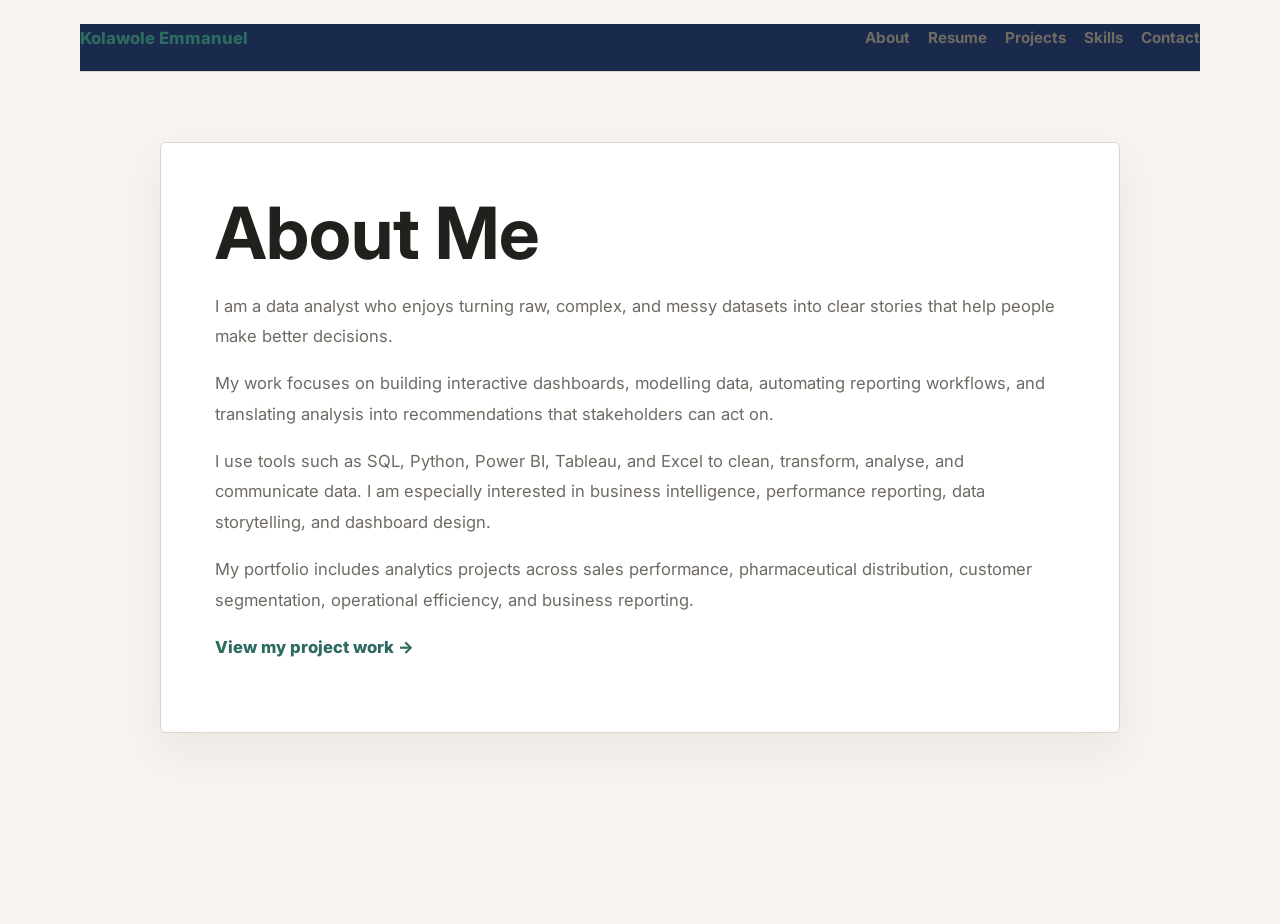
==== about.html @ 71616cdc "Simplify portfolio into card-based pages" ====
<!DOCTYPE html>
<html lang="en">
<head>
    <meta charset="UTF-8">
    <meta name="viewport" content="width=device-width, initial-scale=1.0">
    <title>About - Kolawole Emmanuel</title>
    <link rel="icon" type="image/png" sizes="32x32" href="favicon-32x32.png">
    <link rel="stylesheet" href="https://cdnjs.cloudflare.com/ajax/libs/font-awesome/6.4.2/css/all.min.css">
    <link href="https://fonts.googleapis.com/css2?family=Inter:wght@400;500;600;700;800&display=swap" rel="stylesheet">
    <link rel="stylesheet" href="assets/css/style.css">
</head>
<body class="simple-portfolio inner-page">
    <header class="simple-header">
        <a class="simple-brand" href="index.html">Kolawole Emmanuel</a>
        <nav class="simple-nav" aria-label="Main navigation">
            <a href="about.html">About</a>
            <a href="resume.html">Resume</a>
            <a href="projects.html">Projects</a>
            <a href="skills.html">Skills</a>
            <a href="contact.html">Contact</a>
        </nav>
    </header>

    <main class="simple-main">
        <section class="simple-content">
            <h1>About Me</h1>
            <p>I am a data analyst who enjoys turning raw, complex, and messy datasets into clear stories that help people make better decisions.</p>
            <p>My work focuses on building interactive dashboards, modelling data, automating reporting workflows, and translating analysis into recommendations that stakeholders can act on.</p>
            <p>I use tools such as SQL, Python, Power BI, Tableau, and Excel to clean, transform, analyse, and communicate data. I am especially interested in business intelligence, performance reporting, data storytelling, and dashboard design.</p>
            <p>My portfolio includes analytics projects across sales performance, pharmaceutical distribution, customer segmentation, operational efficiency, and business reporting.</p>
            <p><a class="simple-link" href="projects.html">View my project work →</a></p>
        </section>
    </main>
</body>
</html>
---- assets/css/style.css ----
/* --- 1. Variables (Modern Tech Palette) --- */
:root {
    /* This template uses a professional "Modern Tech" color scheme. */
    --primary-color: #1A2A4C;   /* Midnight Blue */
    --secondary-color: #3D5A80; /* Slate Blue */
    --accent-color: #29B6F6;    /* Vivid Sky Blue */

    /* --- Shared Variables (These usually don't need to change) --- */
    --light-bg-color: #F8F9FA;
    --white-color: #ffffff;
    --dark-text-color: #343A40;
    --light-text-color: #6c757d;
    --card-bg-color: #ffffff;
    
    /* Fonts */
    --font-heading: 'Playfair Display', serif;
    --font-body: 'Lato', sans-serif;
}

/* --- 2. Base & Reset Styles --- */
* {
    margin: 0;
    padding: 0;
    box-sizing: border-box;
}

html {
    scroll-behavior: smooth;
}

body {
    font-family: var(--font-body);
    font-weight: 400;
    line-height: 1.8;
    background-color: var(--light-bg-color);
    color: var(--dark-text-color);
}

.container {
    width: 90%;
    max-width: 1100px;
    margin: 0 auto;
    padding: 0 20px;
}

a {
    text-decoration: none;
    color: var(--accent-color);
    transition: all 0.3s ease-in-out;
}

a:hover {
    opacity: 0.8;
}

img {
    max-width: 100%;
    height: auto;
}

/* --- 3. Header --- */
header {
    background: var(--primary-color);
    color: var(--white-color);
    padding: 70px 0;
    text-align: center;
}

header h1 {
    font-family: var(--font-heading);
    font-size: 4rem;
    font-weight: 700;
    margin-bottom: 15px;
    letter-spacing: 1px;
}

header p {
    font-size: 1.3rem;
    font-weight: 300;
    opacity: 0.9;
    margin-bottom: 35px;
}

/* --- 3.5 Social Icons --- */
.social-links a {
    color: var(--white-color);
    font-size: 1.6rem;
    margin: 0 15px;
    transition: transform 0.3s ease, color 0.3s ease;
    display: inline-block;
}

.social-links a:hover {
    color: var(--accent-color);
    transform: translateY(-3px);
}

/* --- 4. Navigation --- */
nav {
    background-color: rgba(26, 42, 76, 0.95); /* Adjusted for new primary color */
    backdrop-filter: blur(5px);
    position: sticky;
    top: 0;
    z-index: 1000;
    border-bottom: 1px solid var(--secondary-color);
}

nav ul {
    display: flex;
    justify-content: center;
    list-style: none;
    padding: 10px 0;
}

nav ul li a {
    color: var(--white-color);
    font-weight: 400;
    padding: 15px 25px;
    font-size: 1rem;
    letter-spacing: 0.5px;
    position: relative;
}

nav ul li a::after {
    content: '';
    position: absolute;
    bottom: 10px;
    left: 50%;
    transform: translateX(-50%);
    width: 0;
    height: 2px;
    background-color: var(--accent-color);
    transition: width 0.4s ease;
}

nav ul li a:hover::after {
    width: 50%;
}

/* --- 5. Sections --- */
.section {
    padding: 100px 0;
}

.section h2 {
    text-align: center;
    font-family: var(--font-heading);
    font-size: 3rem;
    font-weight: 700;
    margin-bottom: 70px;
    position: relative;
    color: var(--primary-color);
}

.section h2::after {
    content: '';
    position: absolute;
    bottom: -20px;
    left: 50%;
    transform: translateX(-50%);
    width: 70px;
    height: 3px;
    background: var(--accent-color);
}

/* --- 5.1 About Section --- */
.about-content {
    display: flex;
    align-items: center;
    gap: 60px;
    max-width: 960px;
    margin: 0 auto;
    text-align: left;
}

.profile-photo {
    width: 280px;
    height: 280px;
    border-radius: 50%;
    object-fit: cover;
    border: 7px solid var(--white-color);
    box-shadow: 0 10px 30px rgba(0, 0, 0, 0.1);
}

.about-text {
    flex: 1;
}

.about-text p {
    font-size: 1.1rem;
    margin-bottom: 15px;
    line-height: 1.9;
}

/* --- 5.5 Project Cards --- */
.projects-grid {
    display: grid;
    grid-template-columns: repeat(auto-fit, minmax(340px, 1fr));
    gap: 40px;
}

.project-card {
    background: var(--card-bg-color);
    border-radius: 5px;
    overflow: hidden;
    box-shadow: 0 8px 25px rgba(0, 0, 0, 0.05);
    transition: transform 0.4s ease, box-shadow 0.4s ease;
    display: flex;
    flex-direction: column;
}

.project-card:hover {
    transform: translateY(-12px);
    box-shadow: 0 20px 40px rgba(0, 0, 0, 0.1);
}

.project-card img {
    width: 100%;
    height: 220px;
    object-fit: cover;
}

.project-card-content {
    padding: 30px;
    flex-grow: 1;
    display: flex;
    flex-direction: column;
}

.project-card-content h3 {
    font-family: var(--font-heading);
    font-size: 1.8rem;
    margin-bottom: 15px;
    color: var(--primary-color);
}

.project-card-content p {
    color: var(--light-text-color);
    margin-bottom: 30px;
    flex-grow: 1;
}

.project-buttons {
    display: flex;
    gap: 15px;
    margin-top: auto;
}

.btn {
    display: inline-block;
    background: var(--primary-color);
    color: var(--white-color);
    padding: 12px 20px;
    border-radius: 5px;
    font-weight: 700;
    text-align: center;
    transition: all 0.3s ease;
    flex: 1;
    letter-spacing: 0.5px;
    border: 2px solid transparent;
}

.btn:hover {
    background: var(--accent-color);
    color: var(--white-color);
    transform: translateY(-2px);
}

.btn-secondary {
    background: transparent;
    color: var(--primary-color);
    border: 2px solid var(--primary-color);
}

.btn-secondary:hover {
    background: var(--primary-color);
    color: var(--white-color);
}


/* --- 6. Tabular Skills Section --- */
#skills .container {
    max-width: 1100px;
}

.skills-table {
    display: grid;
    grid-template-columns: repeat(3, 1fr);
    gap: 20px;
    margin-top: 50px;
    background-color: var(--card-bg-color);
    padding: 40px;
    border-radius: 8px;
    box-shadow: 0 10px 40px rgba(0, 0, 0, 0.07);
}

.skill-column {
    padding: 0 20px;
}

.skill-column:not(:last-child) {
    border-right: 1px solid #e9ecef;
}

.skill-header {
    display: flex;
    align-items: center;
    margin-bottom: 25px;
}

.skill-header i {
    font-size: 2rem;
    color: var(--accent-color);
    margin-right: 15px;
    width: 40px;
}

.skill-header h3 {
    font-family: var(--font-heading);
    font-size: 1.7rem;
    color: var(--primary-color);
}

.skill-list {
    list-style: none;
    padding-left: 0;
}

.skill-list li {
    padding: 12px 0;
    font-size: 1.05rem;
    color: var(--dark-text-color);
    border-bottom: 1px solid #f1f3f5;
    position: relative;
    padding-left: 25px;
}

.skill-list li::before {
    content: '›';
    position: absolute;
    left: 0;
    top: 12px;
    color: var(--accent-color);
    font-weight: 700;
    font-size: 1.2rem;
}

.skill-list li:last-child {
    border-bottom: none;
}

/* --- 7. Contact Form --- */
#contact .container {
    max-width: 800px;
}

.contact-form {
    max-width: 700px;
    margin: 0 auto;
    background: var(--card-bg-color);
    padding: 40px;
    border-radius: 8px;
    box-shadow: 0 10px 40px rgba(0, 0, 0, 0.07);
}

.form-group {
    margin-bottom: 25px;
}

.contact-form label {
    display: block;
    margin-bottom: 8px;
    font-weight: 500;
    font-size: 1rem;
    color: var(--dark-text-color);
}

.contact-form input,
.contact-form textarea {
    width: 100%;
    padding: 15px;
    border: 1px solid #ccc;
    border-radius: 5px;
    font-family: var(--font-body);
    font-size: 1rem;
    transition: border-color 0.3s ease, box-shadow 0.3s ease;
}

.contact-form input:focus,
.contact-form textarea:focus {
    outline: none;
    border-color: var(--accent-color);
    box-shadow: 0 0 0 3px rgba(41, 182, 246, 0.25); /* Adjusted for new accent color */
}

.contact-form button.btn {
    width: 100%;
    padding: 15px;
    font-size: 1.1rem;
    font-weight: 700;
    letter-spacing: 0.5px;
    border: none;
    cursor: pointer;
}

/* --- 8. Footer --- */
footer {
    background: var(--primary-color);
    color: var(--white-color);
    text-align: center;
    padding: 40px 0;
    margin-top: 80px;
}

footer p {
    opacity: 0.7;
}

/* -----------------------------------------
   RECRUITER PORTFOLIO HOMEPAGE
------------------------------------------*/

.home-page {
    --home-ink: #17212f;
    --home-muted: #667085;
    --home-line: #d9e2df;
    --home-surface: #ffffff;
    --home-soft: #f5f8f6;
    --home-green: #146c5f;
    --home-green-dark: #0e4f46;
    --home-gold: #c2872d;
    --home-blue: #355c7d;
    font-family: 'Inter', var(--font-body);
    color: var(--home-ink);
    background:
        linear-gradient(180deg, #f7faf8 0%, #ffffff 45%, #f5f8f6 100%);
}

.home-page main {
    width: min(1120px, calc(100% - 40px));
    margin: 0 auto;
}

.home-nav {
    width: min(1120px, calc(100% - 40px));
    margin: 22px auto 0;
    padding: 14px 18px;
    background: rgba(255, 255, 255, 0.92);
    border: 1px solid var(--home-line);
    border-radius: 8px;
    box-shadow: 0 16px 40px rgba(20, 108, 95, 0.08);
    display: flex;
    justify-content: space-between;
    align-items: center;
    position: sticky;
    top: 12px;
    z-index: 50;
    backdrop-filter: blur(12px);
}

.home-nav .nav-brand {
    color: var(--home-ink);
    font-weight: 800;
    letter-spacing: 0;
}

.home-nav .nav-links {
    display: flex;
    gap: 8px;
    align-items: center;
}

.home-nav .nav-links a {
    color: var(--home-muted);
    font-weight: 700;
    font-size: 0.92rem;
    padding: 8px 10px;
    border-radius: 6px;
}

.home-nav .nav-links a:hover {
    color: var(--home-green);
    background: rgba(20, 108, 95, 0.08);
    opacity: 1;
}

.home-hero {
    min-height: calc(100vh - 96px);
    display: flex;
    flex-direction: column;
    justify-content: center;
    gap: 34px;
    padding: 56px 0 70px;
}

.hero-grid {
    display: grid;
    grid-template-columns: minmax(0, 1.25fr) 360px;
    gap: 44px;
    align-items: center;
}

.eyebrow {
    color: var(--home-green);
    font-size: 0.78rem;
    font-weight: 800;
    letter-spacing: 0;
    text-transform: uppercase;
    margin-bottom: 12px;
}

.hero-copy h1,
.section-heading h2,
.contact-strip h2 {
    font-family: 'Playfair Display', var(--font-heading);
    letter-spacing: 0;
    color: var(--home-ink);
}

.hero-copy h1 {
    font-size: clamp(3rem, 7vw, 6.4rem);
    line-height: 0.96;
    max-width: 780px;
    margin-bottom: 24px;
}

.hero-summary {
    max-width: 650px;
    color: var(--home-muted);
    font-size: 1.12rem;
    line-height: 1.8;
    margin-bottom: 30px;
}

.hero-actions,
.project-actions,
.contact-actions {
    display: flex;
    flex-wrap: wrap;
    gap: 12px;
}

.primary-action,
.secondary-action {
    display: inline-flex;
    align-items: center;
    justify-content: center;
    min-height: 44px;
    padding: 11px 18px;
    border-radius: 6px;
    font-weight: 800;
    line-height: 1.2;
    border: 1px solid transparent;
}

.primary-action {
    background: var(--home-green);
    color: #ffffff;
    box-shadow: 0 12px 28px rgba(20, 108, 95, 0.2);
}

.primary-action:hover {
    background: var(--home-green-dark);
    color: #ffffff;
    opacity: 1;
    transform: translateY(-2px);
}

.secondary-action {
    color: var(--home-green);
    border-color: rgba(20, 108, 95, 0.28);
    background: #ffffff;
}

.secondary-action:hover {
    border-color: var(--home-green);
    color: var(--home-green-dark);
    opacity: 1;
    transform: translateY(-2px);
}

.profile-panel,
.quick-card,
.about-panel,
.timeline-item,
.featured-project,
.skill-card,
.contact-strip {
    background: var(--home-surface);
    border: 1px solid var(--home-line);
    border-radius: 8px;
    box-shadow: 0 18px 44px rgba(23, 33, 47, 0.07);
}

.profile-panel {
    padding: 28px;
    text-align: center;
}

.profile-portrait {
    width: 210px;
    height: 210px;
    object-fit: cover;
    border-radius: 50%;
    border: 6px solid #eef5f2;
    box-shadow: 0 14px 30px rgba(23, 33, 47, 0.12);
    margin-bottom: 20px;
}

.profile-panel h2 {
    font-family: 'Playfair Display', var(--font-heading);
    color: var(--home-ink);
    font-size: 2rem;
    line-height: 1.1;
    margin-bottom: 8px;
}

.profile-panel p {
    color: var(--home-muted);
    line-height: 1.5;
}

.profile-links {
    display: flex;
    justify-content: center;
    gap: 12px;
    margin-top: 20px;
}

.profile-links a {
    width: 42px;
    height: 42px;
    display: inline-grid;
    place-items: center;
    border-radius: 50%;
    background: var(--home-soft);
    color: var(--home-green);
    border: 1px solid var(--home-line);
    font-size: 1.12rem;
}

.profile-links a:hover {
    background: var(--home-green);
    color: #ffffff;
    opacity: 1;
}

.quick-cards {
    display: grid;
    grid-template-columns: repeat(4, 1fr);
    gap: 16px;
}

.quick-card {
    padding: 22px;
    color: var(--home-ink);
}

.quick-card:hover {
    transform: translateY(-4px);
    opacity: 1;
    border-color: rgba(20, 108, 95, 0.34);
}

.quick-card span {
    display: inline-block;
    color: var(--home-gold);
    font-weight: 800;
    font-size: 0.85rem;
    margin-bottom: 14px;
}

.quick-card h3,
.skill-card h3,
.timeline-item h3,
.project-details h3 {
    color: var(--home-ink);
    letter-spacing: 0;
}

.quick-card h3 {
    font-size: 1.12rem;
    margin-bottom: 8px;
}

.quick-card p {
    color: var(--home-muted);
    line-height: 1.55;
    font-size: 0.95rem;
}

.home-section {
    padding: 78px 0;
    border-top: 1px solid rgba(217, 226, 223, 0.8);
}

.section-heading {
    max-width: 720px;
    margin-bottom: 28px;
}

.section-heading h2,
.contact-strip h2 {
    font-size: clamp(2.1rem, 4vw, 3.5rem);
    line-height: 1.05;
}

.about-panel {
    padding: 32px;
    max-width: 900px;
    border-left: 5px solid var(--home-green);
}

.about-panel p {
    color: var(--home-muted);
    font-size: 1.06rem;
    line-height: 1.85;
}

.about-panel p + p {
    margin-top: 16px;
}

.split-section {
    display: grid;
    grid-template-columns: 0.8fr 1.2fr;
    gap: 42px;
    align-items: start;
}

.text-link {
    display: inline-block;
    margin-top: 18px;
    color: var(--home-green);
    font-weight: 800;
}

.timeline {
    display: grid;
    gap: 16px;
}

.timeline-item {
    padding: 24px;
    border-left: 5px solid var(--home-gold);
}

.timeline-item span,
.project-type {
    color: var(--home-green);
    font-size: 0.78rem;
    font-weight: 800;
    letter-spacing: 0;
    text-transform: uppercase;
}

.timeline-item h3 {
    margin: 8px 0;
    font-size: 1.25rem;
}

.timeline-item p {
    color: var(--home-muted);
    line-height: 1.6;
}

.featured-projects {
    display: grid;
    gap: 24px;
}

.featured-project {
    display: grid;
    grid-template-columns: 42% 1fr;
    overflow: hidden;
}

.featured-project img {
    width: 100%;
    height: 100%;
    min-height: 330px;
    object-fit: cover;
    background: var(--home-soft);
}

.project-details {
    padding: 32px;
}

.project-details h3 {
    font-family: 'Playfair Display', var(--font-heading);
    font-size: clamp(1.75rem, 3vw, 2.45rem);
    line-height: 1.08;
    margin: 10px 0 16px;
}

.project-details p {
    color: var(--home-muted);
    line-height: 1.75;
}

.project-meta {
    display: flex;
    flex-wrap: wrap;
    gap: 8px;
    margin: 20px 0 24px;
}

.project-meta span {
    background: var(--home-soft);
    color: var(--home-blue);
    border: 1px solid var(--home-line);
    border-radius: 999px;
    padding: 6px 10px;
    font-weight: 800;
    font-size: 0.78rem;
}

.skill-grid {
    display: grid;
    grid-template-columns: repeat(3, 1fr);
    gap: 18px;
}

.skill-card {
    padding: 26px;
}

.skill-card i {
    color: var(--home-gold);
    font-size: 1.7rem;
    margin-bottom: 18px;
}

.skill-card h3 {
    font-size: 1.22rem;
    margin-bottom: 10px;
}

.skill-card p {
    color: var(--home-muted);
    line-height: 1.65;
}

.contact-strip {
    display: flex;
    align-items: center;
    justify-content: space-between;
    gap: 24px;
    padding: 32px;
    margin: 70px 0 30px;
    border-top: 1px solid var(--home-line);
}

.contact-strip p:not(.eyebrow) {
    color: var(--home-muted);
    margin-top: 12px;
}

.home-footer {
    background: transparent;
    color: var(--home-muted);
    margin-top: 0;
    padding: 28px 20px 44px;
    border-top: 1px solid var(--home-line);
}

.home-footer p {
    opacity: 1;
}

/* -----------------------------------------
   SIMPLE CARD PORTFOLIO
------------------------------------------*/

.simple-portfolio {
    --simple-bg: #f7f4ef;
    --simple-panel: #ffffff;
    --simple-ink: #22201d;
    --simple-muted: #6f6a63;
    --simple-border: #ded7cc;
    --simple-accent: #2d6a5f;
    --simple-accent-dark: #1f5048;
    --simple-warm: #b87935;
    font-family: 'Inter', var(--font-body);
    background: var(--simple-bg);
    color: var(--simple-ink);
    min-height: 100vh;
    line-height: 1.7;
}

.simple-portfolio a {
    color: var(--simple-accent);
}

.simple-header {
    width: min(1120px, calc(100% - 40px));
    margin: 24px auto 0;
    display: flex;
    align-items: center;
    justify-content: space-between;
    gap: 24px;
    padding: 0 0 18px;
    border-bottom: 1px solid var(--simple-border);
}

.simple-brand {
    color: var(--simple-ink);
    font-size: 1.05rem;
    font-weight: 800;
    letter-spacing: 0;
}

.simple-portfolio .simple-nav {
    position: static;
    background: transparent;
    border: 0;
    backdrop-filter: none;
    display: flex;
    align-items: center;
    gap: 18px;
    padding: 0;
    z-index: auto;
}

.simple-portfolio .simple-nav a {
    color: var(--simple-muted);
    font-size: 0.95rem;
    font-weight: 700;
}

.simple-portfolio .simple-nav a:hover {
    color: var(--simple-accent);
    opacity: 1;
}

.home-hub {
    width: min(1120px, calc(100% - 40px));
    min-height: calc(100vh - 84px);
    margin: 0 auto;
    display: grid;
    align-items: center;
    padding: 44px 0 60px;
}

.hub-grid {
    display: grid;
    grid-template-columns: 1fr 1.05fr 1fr;
    gap: 22px;
    align-items: stretch;
}

.hub-profile {
    grid-column: 2;
    grid-row: 1 / span 3;
    text-align: center;
    background: var(--simple-panel);
    border: 1px solid var(--simple-border);
    border-radius: 6px;
    padding: 34px 28px;
    display: flex;
    flex-direction: column;
    justify-content: center;
    box-shadow: 0 18px 42px rgba(34, 32, 29, 0.07);
}

.hub-profile img {
    width: 190px;
    height: 190px;
    object-fit: cover;
    border-radius: 50%;
    border: 6px solid #efe7dd;
    margin: 0 auto 24px;
}

.hub-profile h1 {
    color: var(--simple-ink);
    font-size: clamp(2rem, 4vw, 3rem);
    line-height: 1.08;
    margin-bottom: 12px;
    letter-spacing: 0;
}

.hub-profile p {
    color: var(--simple-muted);
    max-width: 320px;
    margin: 0 auto 24px;
}

.hub-card {
    background: var(--simple-panel);
    border: 1px solid var(--simple-border);
    border-radius: 6px;
    padding: 24px;
    min-height: 180px;
    display: flex;
    flex-direction: column;
    justify-content: space-between;
    color: var(--simple-ink);
    box-shadow: 0 12px 30px rgba(34, 32, 29, 0.045);
}

.hub-card:hover {
    opacity: 1;
    transform: translateY(-4px);
    border-color: rgba(45, 106, 95, 0.5);
    box-shadow: 0 18px 42px rgba(34, 32, 29, 0.08);
}

.hub-card h2 {
    font-size: 1.35rem;
    line-height: 1.2;
    margin-bottom: 12px;
    color: var(--simple-ink);
    letter-spacing: 0;
}

.hub-card p {
    color: var(--simple-muted);
    font-size: 0.98rem;
    line-height: 1.65;
    margin-bottom: 18px;
}

.hub-card span,
.simple-link {
    color: var(--simple-accent);
    font-weight: 800;
}

.hub-button,
.simple-button {
    display: inline-flex;
    align-items: center;
    justify-content: center;
    width: fit-content;
    min-height: 42px;
    padding: 10px 16px;
    background: var(--simple-accent);
    color: #ffffff !important;
    border: 1px solid var(--simple-accent);
    border-radius: 5px;
    font-weight: 800;
    line-height: 1.2;
}

.hub-button {
    margin: 0 auto;
}

.hub-button:hover,
.simple-button:hover {
    background: var(--simple-accent-dark);
    border-color: var(--simple-accent-dark);
    opacity: 1;
}

.simple-button.secondary {
    background: transparent;
    color: var(--simple-accent) !important;
}

.simple-button.secondary:hover {
    background: rgba(45, 106, 95, 0.08);
}

.simple-main {
    width: min(960px, calc(100% - 40px));
    margin: 0 auto;
    padding: 70px 0 90px;
}

.simple-content {
    background: var(--simple-panel);
    border: 1px solid var(--simple-border);
    border-radius: 6px;
    padding: clamp(28px, 5vw, 54px);
    box-shadow: 0 18px 42px rgba(34, 32, 29, 0.06);
}

.wide-content {
    width: min(1060px, 100%);
    margin-left: auto;
    margin-right: auto;
}

.simple-content h1 {
    color: var(--simple-ink);
    font-size: clamp(2.3rem, 6vw, 4.5rem);
    line-height: 1;
    margin-bottom: 22px;
    letter-spacing: 0;
}

.simple-content h2 {
    color: var(--simple-ink);
    font-size: 1.35rem;
    margin: 34px 0 12px;
    letter-spacing: 0;
}

.simple-content h3 {
    color: var(--simple-ink);
    font-size: 1.08rem;
    margin-bottom: 6px;
    letter-spacing: 0;
}

.simple-content p {
    color: var(--simple-muted);
    font-size: 1.04rem;
    line-height: 1.85;
    margin-bottom: 16px;
}

.resume-item {
    border-left: 4px solid var(--simple-warm);
    padding: 16px 0 16px 18px;
    margin: 12px 0;
}

.simple-project-list {
    display: grid;
    gap: 22px;
    margin-top: 30px;
}

.simple-project-card {
    display: grid;
    grid-template-columns: 340px 1fr;
    gap: 28px;
    align-items: center;
    border: 1px solid var(--simple-border);
    border-radius: 6px;
    padding: 18px;
    background: #fffdf9;
}

.simple-project-card img {
    width: 100%;
    aspect-ratio: 16 / 10;
    object-fit: cover;
    border-radius: 5px;
    border: 1px solid var(--simple-border);
}

.simple-tags {
    display: flex;
    flex-wrap: wrap;
    gap: 8px;
    margin: 16px 0 20px;
}

.simple-tags span {
    border: 1px solid var(--simple-border);
    border-radius: 999px;
    color: var(--simple-muted);
    font-size: 0.82rem;
    font-weight: 700;
    padding: 5px 9px;
    background: var(--simple-bg);
}

.simple-actions {
    display: flex;
    flex-wrap: wrap;
    gap: 10px;
}

.simple-skill-grid {
    display: grid;
    grid-template-columns: repeat(2, 1fr);
    gap: 18px;
    margin-top: 30px;
}

.simple-skill-grid article {
    border: 1px solid var(--simple-border);
    border-radius: 6px;
    padding: 22px;
    background: #fffdf9;
}

.contact-details {
    display: grid;
    gap: 12px;
    margin: 26px 0 34px;
}

.contact-details a {
    color: var(--simple-ink);
    font-weight: 700;
}

.contact-details i {
    color: var(--simple-accent);
    width: 24px;
}

.simple-form {
    display: grid;
    gap: 12px;
}

.simple-form label {
    font-weight: 800;
    color: var(--simple-ink);
}

.simple-form input,
.simple-form textarea {
    width: 100%;
    border: 1px solid var(--simple-border);
    border-radius: 5px;
    padding: 13px 14px;
    font-family: inherit;
    font-size: 1rem;
    color: var(--simple-ink);
    background: #fffdf9;
}

.simple-form input:focus,
.simple-form textarea:focus {
    outline: 3px solid rgba(45, 106, 95, 0.16);
    border-color: var(--simple-accent);
}

.simple-form button {
    margin-top: 10px;
    cursor: pointer;
}

@media (max-width: 900px) {
    .simple-header {
        align-items: flex-start;
        flex-direction: column;
    }

    .simple-portfolio .simple-nav {
        flex-wrap: wrap;
        gap: 12px 16px;
    }

    .hub-grid {
        grid-template-columns: 1fr;
    }

    .hub-profile {
        grid-column: auto;
        grid-row: auto;
        order: -1;
    }

    .simple-project-card {
        grid-template-columns: 1fr;
    }

    .simple-skill-grid {
        grid-template-columns: 1fr;
    }
}

@media (max-width: 560px) {
    .simple-header,
    .home-hub,
    .simple-main {
        width: min(100% - 24px, 1120px);
    }

    .simple-header {
        margin-top: 16px;
    }

    .home-hub {
        padding-top: 24px;
    }

    .hub-card {
        min-height: auto;
    }

    .hub-profile img {
        width: 152px;
        height: 152px;
    }

    .simple-actions {
        flex-direction: column;
    }

    .simple-button {
        width: 100%;
    }
}

@media (max-width: 920px) {
    .home-nav {
        align-items: flex-start;
        gap: 14px;
        flex-direction: column;
    }

    .home-nav .nav-links {
        width: 100%;
        flex-wrap: wrap;
    }

    .hero-grid,
    .split-section,
    .featured-project {
        grid-template-columns: 1fr;
    }

    .profile-panel {
        max-width: 420px;
        margin: 0 auto;
    }

    .quick-cards,
    .skill-grid {
        grid-template-columns: repeat(2, 1fr);
    }

    .featured-project img {
        min-height: 260px;
    }
}

@media (max-width: 640px) {
    .home-page main,
    .home-nav {
        width: min(100% - 24px, 1120px);
    }

    .home-nav .nav-links a {
        padding: 7px 8px;
        font-size: 0.86rem;
    }

    .home-hero {
        padding-top: 38px;
        min-height: auto;
    }

    .quick-cards,
    .skill-grid {
        grid-template-columns: 1fr;
    }

    .profile-portrait {
        width: 170px;
        height: 170px;
    }

    .about-panel,
    .project-details,
    .timeline-item,
    .skill-card,
    .contact-strip {
        padding: 22px;
    }

    .contact-strip {
        flex-direction: column;
        align-items: flex-start;
    }

    .project-actions,
    .hero-actions,
    .contact-actions {
        width: 100%;
    }

    .primary-action,
    .secondary-action {
        width: 100%;
    }
}

/* --- 9. Responsive Design --- */
@media (max-width: 992px) {
    .skills-table {
        grid-template-columns: 1fr 1fr;
    }
    .skill-column:nth-child(2) {
        border-right: none;
    }
}

@media (max-width: 768px) {
    header h1 {
        font-size: 2.8rem;
    }
    
    .about-content {
        flex-direction: column;
        text-align: center;
    }

    #projects .container {
        padding: 0 5px; 
    }

    .projects-grid {
        grid-template-columns: repeat(2, 1fr);
    }

    .skills-table {
        grid-template-columns: 1fr;
        padding: 20px;
        gap: 40px;
    }

    .skill-column:not(:last-child) {
        border-right: none;
        border-bottom: 1px solid #e9ecef;
        padding-bottom: 30px;
    }
}

#education {
    margin-top: 2rem;
}

#education h3 {
     font-family: var(--font-heading);
    font-size: 1.8rem;
    font-weight: 600;
    color: #1A2A4C;
    margin-bottom: 1.5rem;
}

.education-item {
    background: #ffffff;
    padding: 1.5rem;
    border-radius: 12px;
    margin-bottom: 1.2rem;
    box-shadow: 0 4px 12px rgba(0,0,0,0.08);
    transition: transform 0.25s ease, box-shadow 0.25s ease;
    border-left: 5px solid #29B6F6; /* Accent stripe */
}

.education-item:hover {
    transform: translateY(-4px);
    box-shadow: 0 8px 20px rgba(0,0,0,0.12);
}

.education-item h4 {
    margin-bottom: 0.5rem;
    color: #1A2A4C;
}

.education-item p {
    line-height: 1.6;
    color: #444;
}

/* -----------------------------------------
   NOVA MED SOLUTIONS PAGE STYLES
------------------------------------------*/

/* Back Button */
.back-btn {
    position: fixed;
    top: 20px;
    left: 20px;
    font-size: 1.4rem;
    color: var(--primary-color);
    text-decoration: none;
    z-index: 1000;
    transition: 0.3s ease;
}

.back-btn:hover {
    color: var(--accent-color);
}

/* Hero Section */
.hero {
    background: linear-gradient(to right, var(--primary-color), var(--secondary-color));
    color: var(--white-color);
    padding: 6rem 2rem;
    text-align: center;
}

.hero h1 {
    font-family: var(--font-heading);
    font-size: 3rem;
    margin-bottom: 0.5rem;
}

.hero p {
    font-size: 1.2rem;
    opacity: 0.9;
}

/* Updated Hero Buttons */
.hero-buttons {
    margin-top: 2rem;
}

.hero-btn {
    display: inline-block;
    padding: 0.9rem 1.8rem;
    margin: 0.5rem;
    background: var(--white-color);
    color: var(--primary-color);
    border-radius: 8px;
    font-weight: 600;
    text-decoration: none;
    transition: 0.3s ease;
    border: 2px solid transparent;
}

.hero-btn:hover {
    transform: translateY(-3px);
    background: var(--accent-color);
    color: var(--white-color);
    border-color: var(--accent-color);
}

.hero-btn.secondary {
    background: transparent;
    border: 2px solid var(--white-color);
    color: var(--white-color);
}

.hero-btn.secondary:hover {
    background: var(--accent-color);
    color: var(--white-color);
    border-color: var(--accent-color);
}

/* Project page hero — split layout with imagery */
.project-hero {
    padding: 4.5rem 1.5rem 5rem;
    text-align: left;
}

.project-hero-inner {
    max-width: 1120px;
    margin: 0 auto;
    display: grid;
    grid-template-columns: 1fr 1fr;
    gap: clamp(2rem, 5vw, 3.5rem);
    align-items: center;
}

.project-hero .hero-content {
    text-align: left;
}

.project-hero .hero-content h1,
.project-hero .hero-content p {
    text-align: left;
}

.project-hero .hero-buttons {
    justify-content: flex-start;
    display: flex;
    flex-wrap: wrap;
    gap: 0.5rem;
    margin-top: 1.75rem;
}

.project-hero .hero-buttons .hero-btn {
    margin: 0;
}

.project-hero-visual {
    position: relative;
}

.project-hero-frame {
    margin: 0;
    border-radius: 16px;
    overflow: hidden;
    box-shadow:
        0 24px 48px rgba(0, 0, 0, 0.22),
        0 0 0 1px rgba(255, 255, 255, 0.12);
    aspect-ratio: 4 / 3;
    background: rgba(255, 255, 255, 0.08);
}

.project-hero-frame img {
    width: 100%;
    height: 100%;
    object-fit: cover;
    object-position: center;
    display: block;
}

@media (max-width: 900px) {
    .project-hero-inner {
        grid-template-columns: 1fr;
        text-align: center;
    }

    .project-hero .hero-content,
    .project-hero .hero-content h1,
    .project-hero .hero-content p {
        text-align: center;
    }

    .project-hero .hero-buttons {
        justify-content: center;
    }

    .project-hero-visual {
        order: -1;
        max-width: 520px;
        margin: 0 auto;
    }
}

@media (max-width: 480px) {
    .project-hero {
        padding: 3.5rem 1.25rem 4rem;
    }

    .project-hero .hero-content h1 {
        font-size: 2.25rem;
    }
}


/* Tabs */
.tabs {
    display: flex;
    justify-content: center;
    margin-top: 2rem;
    gap: 10px;
}

.tab-btn {
    padding: 0.8rem 1.4rem;
    border: none;
    background: #e5e7eb;
    border-radius: 8px;
    cursor: pointer;
    transition: 0.3s ease;
    font-weight: 600;
}

.tab-btn.active,
.tab-btn:hover {
    background: var(--primary-color);
    color: var(--white-color);
}

/* Tab Content */
.tab-content {
    display: none;
    padding: 2rem;
}

.tab-content.active {
    display: block;
}

/* Cards for Nova Med Page */
.card {
    background: var(--white-color);
    padding: 2rem;
    margin: 1.5rem auto;
    border-radius: 12px;
    box-shadow: 0 8px 25px rgba(0,0,0,0.08);
    max-width: 900px;
    transition: transform 0.3s ease, box-shadow 0.3s ease;

}

.card:hover {
    transform: scale(1.02);
    
}

.card h2 {
    font-family: var(--font-heading);
    color: var(--primary-color);
    margin-bottom: 1rem;
}

.card-section-figure {
    width: 100%;
    max-width: 100%;
    margin: 0 0 1.75rem;
    border-radius: 14px;
    overflow: hidden;
    box-shadow:
        0 16px 40px rgba(0, 0, 0, 0.1),
        0 4px 12px rgba(0, 0, 0, 0.06);
    border: 1px solid rgba(0, 0, 0, 0.06);
    transition: box-shadow 0.35s ease;
}

.card:hover .card-section-figure {
    box-shadow:
        0 20px 48px rgba(0, 0, 0, 0.12),
        0 6px 16px rgba(0, 0, 0, 0.07);
}

.card-section-figure img {
    width: 100%;
    height: auto;
    display: block;
    object-fit: cover;
    object-position: center;
}


.spaced {
    margin-top: 1.5rem; /* increase or decrease as needed */
}

.business-list {
    margin-left: 1.5rem; /* moves bullets inward */
    margin-top: 1rem;
    line-height: 1.7;
}

.business-list li {
    margin-bottom: 1rem;
    color: var(--dark-text-color);
}

.objectives-list {
    margin-left: 1.5rem; /* indent the list */
    margin-top: 1rem;
    line-height: 1.7;
}

.objectives-list li {
    margin-bottom: 1rem;
    color: var(--dark-text-color);
}
.process-list {
    margin-left: 1.5rem; /* indent the list */
    margin-top: 1rem;
    line-height: 1.7;
}

.process-list li {
    margin-bottom: 1rem;
    color: var(--dark-text-color);
}

/* -----------------------------------------
  Insight Section Styles
------------------------------------------*/

/* Accordion */

.accordion {
    max-width: 900px;   /* Controls how narrow the whole card becomes */
    margin: 0 auto 30px auto; /* Centres it */
}

.accordion-btn {
    width: 100%;
    padding: 1rem;
    background: var(--primary-color);
    color: var(--white-color);
    border: none;
    border-radius: 8px;
    cursor: pointer;
    margin-top: 1rem;
    font-weight: 600;
    transition: background-color 0.25s ease, transform 0.25s ease;
    transform: scale(1);
    transform-origin: center;
}

.accordion-btn:hover {
    background: #29B6F6;
    transform: scale(1.04);  /* Controls how the button zooms out */
}

.accordion-btn:active {
    transform: scale(1.02);
}

.accordion-content {
    display: none;
    background: var(--white-color);
    padding: 1rem;
    margin-top: 0.5rem;
    border-radius: 8px;
    box-shadow: 0 8px 20px rgba(0,0,0,0.08);
    padding: 35px 40px;   /* Increase these numbers for more breathing room */
}
.accordion-content p {
    margin-bottom: 18px;
    line-height: 1.6;
}
    
.accordion-content.show {
    display: block;
}

.chart-container {
    display: flex;
    justify-content: center;
    margin: 40px auto;
    overflow: visible;
}

.chart-card {
    background: #ffffff;
    padding: 9px;
    border-radius: 12px;
    max-width: 650px; /* Controls how slim the card is */
    width: 100%;
    box-shadow: 0 4px 12px rgba(0,0,0,0.10); /* Small, soft shadow */
    display: flex;
    justify-content: center;
    align-items: center;
}

.insight-chart {
    width: auto;
    border-radius: 8px;
    object-fit: cover;
    max-height: 100%;
    object-fit: contain;
}

.chart-card-2 {
    background: #ffffff;
    padding: 9px;
    border-radius: 12px;
    max-width: 450px; /* Controls how slim the card is */
    width: 100%;
    box-shadow: 0 4px 12px rgba(0,0,0,0.10); /* Small, soft shadow */
    display: flex;
    justify-content: center;
    align-items: center;
}

 .chart-card-3 {
    background: #ffffff;
    padding: 9px;
    border-radius: 12px;
    max-width: 780px; /* Controls how slim the card is */
    width: 100%;
    box-shadow: 0 4px 12px rgba(0,0,0,0.10); /* Small, soft shadow */
    display: flex;
    justify-content: center;
    align-items: center;
}

 .chart-card-4 {
    background: #ffffff;
    padding: 9px;
    border-radius: 12px;
    max-width: 650px; /* Controls how slim the card is */
    width: 100%;
    box-shadow: 0 4px 12px rgba(0,0,0,0.10); /* Small, soft shadow */
    display: flex;
    justify-content: center;
    align-items: center;

}

 .chart-card-5 {
    background: #ffffff;
    padding: 9px;
    border-radius: 12px;
    max-width: 450px; /* Controls how slim the card is */
    width: 100%;
    box-shadow: 0 4px 12px rgba(0,0,0,0.10); /* Small, soft shadow */
    display: flex;
    justify-content: center;
    align-items: center;
    max-height:300px;
}


 .chart-card-6 {
    background: #ffffff;
    padding: 9px;
    border-radius: 12px;
    max-width: 635px; /* Controls how slim the card is */
    width: 100%;
    box-shadow: 0 4px 12px rgba(0,0,0,0.10); /* Small, soft shadow */
    display: flex;
    justify-content: center;
    align-items: center;
 }

/* Insight charts — enlarge on hover */
.chart-card,
.chart-card-2,
.chart-card-3,
.chart-card-4,
.chart-card-5,
.chart-card-6 {
    position: relative;
    transition: transform 0.35s ease, box-shadow 0.35s ease;
    transform-origin: center center;
}

.chart-card:hover,
.chart-card-2:hover,
.chart-card-3:hover,
.chart-card-4:hover,
.chart-card-5:hover,
.chart-card-6:hover {
    transform: scale(1.07);
    box-shadow: 0 18px 44px rgba(0, 0, 0, 0.16);
    z-index: 2;
}

@media (prefers-reduced-motion: reduce) {
    .chart-card,
    .chart-card-2,
    .chart-card-3,
    .chart-card-4,
    .chart-card-5,
    .chart-card-6 {
        transition: none;
    }

    .chart-card:hover,
    .chart-card-2:hover,
    .chart-card-3:hover,
    .chart-card-4:hover,
    .chart-card-5:hover,
    .chart-card-6:hover {
        transform: none;
        box-shadow: 0 4px 12px rgba(0, 0, 0, 0.1);
    }
}
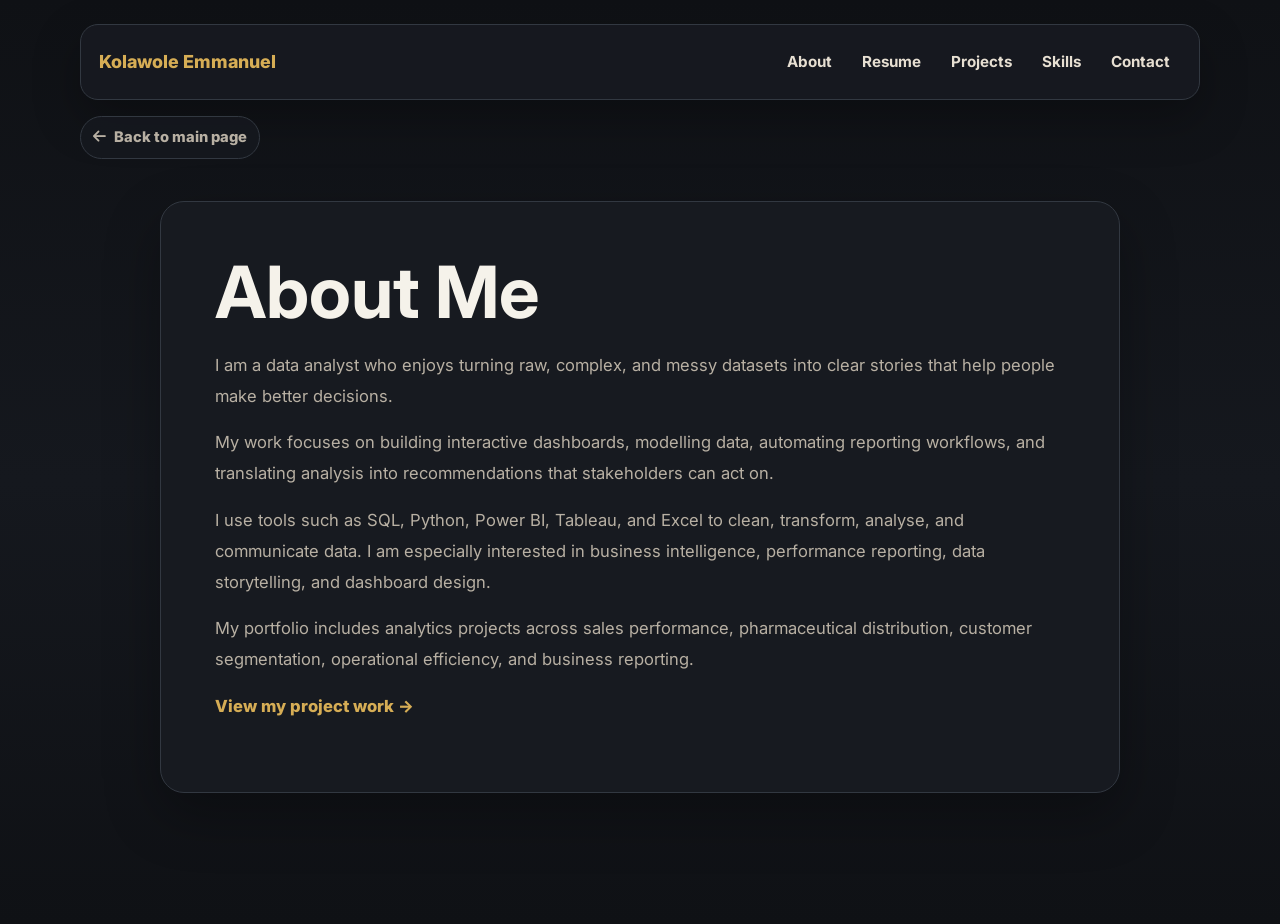
==== commit 81561917: "Refine portfolio navigation and actions" ====
--- a/about.html
+++ b/about.html
@@ -21,6 +21,10 @@
         </nav>
     </header>
 
+    <div class="page-back">
+        <a href="index.html" aria-label="Back to main page"><i class="fas fa-arrow-left"></i> Back to main page</a>
+    </div>
+
     <main class="simple-main">
         <section class="simple-content">
             <h1>About Me</h1>
--- a/assets/css/style.css
+++ b/assets/css/style.css
@@ -874,16 +874,18 @@
 ------------------------------------------*/
 
 .simple-portfolio {
-    --simple-bg: #f7f4ef;
-    --simple-panel: #ffffff;
-    --simple-ink: #22201d;
-    --simple-muted: #6f6a63;
-    --simple-border: #ded7cc;
-    --simple-accent: #2d6a5f;
-    --simple-accent-dark: #1f5048;
-    --simple-warm: #b87935;
+    --simple-bg: #0f1115;
+    --simple-panel: #171a20;
+    --simple-panel-soft: #1e232b;
+    --simple-ink: #f5f2ea;
+    --simple-muted: #b8b0a3;
+    --simple-border: #323841;
+    --simple-accent: #d6ad55;
+    --simple-accent-dark: #b88b35;
+    --simple-warm: #37b59d;
     font-family: 'Inter', var(--font-body);
-    background: var(--simple-bg);
+    background:
+        linear-gradient(180deg, #0f1115 0%, #15181e 52%, #0f1115 100%);
     color: var(--simple-ink);
     min-height: 100vh;
     line-height: 1.7;
@@ -900,15 +902,20 @@
     align-items: center;
     justify-content: space-between;
     gap: 24px;
-    padding: 0 0 18px;
+    padding: 16px 18px;
     border-bottom: 1px solid var(--simple-border);
+    border: 1px solid var(--simple-border);
+    border-radius: 18px;
+    background: rgba(23, 26, 32, 0.92);
+    box-shadow: 0 18px 48px rgba(0, 0, 0, 0.28);
 }
 
 .simple-brand {
     color: var(--simple-ink);
-    font-size: 1.05rem;
+    font-size: 1.12rem;
     font-weight: 800;
     letter-spacing: 0;
+    white-space: nowrap;
 }
 
 .simple-portfolio .simple-nav {
@@ -918,19 +925,22 @@
     backdrop-filter: none;
     display: flex;
     align-items: center;
-    gap: 18px;
+    gap: 8px;
     padding: 0;
     z-index: auto;
 }
 
 .simple-portfolio .simple-nav a {
-    color: var(--simple-muted);
+    color: #e7dfd2;
     font-size: 0.95rem;
     font-weight: 700;
+    padding: 8px 11px;
+    border-radius: 999px;
 }
 
 .simple-portfolio .simple-nav a:hover {
-    color: var(--simple-accent);
+    color: #0f1115;
+    background: var(--simple-accent);
     opacity: 1;
 }
 
@@ -956,12 +966,12 @@
     text-align: center;
     background: var(--simple-panel);
     border: 1px solid var(--simple-border);
-    border-radius: 6px;
+    border-radius: 24px;
     padding: 34px 28px;
     display: flex;
     flex-direction: column;
     justify-content: center;
-    box-shadow: 0 18px 42px rgba(34, 32, 29, 0.07);
+    box-shadow: 0 22px 56px rgba(0, 0, 0, 0.34);
 }
 
 .hub-profile img {
@@ -969,7 +979,7 @@
     height: 190px;
     object-fit: cover;
     border-radius: 50%;
-    border: 6px solid #efe7dd;
+    border: 6px solid rgba(214, 173, 85, 0.28);
     margin: 0 auto 24px;
 }
 
@@ -990,21 +1000,21 @@
 .hub-card {
     background: var(--simple-panel);
     border: 1px solid var(--simple-border);
-    border-radius: 6px;
+    border-radius: 22px;
     padding: 24px;
     min-height: 180px;
     display: flex;
     flex-direction: column;
     justify-content: space-between;
     color: var(--simple-ink);
-    box-shadow: 0 12px 30px rgba(34, 32, 29, 0.045);
+    box-shadow: 0 16px 42px rgba(0, 0, 0, 0.24);
 }
 
 .hub-card:hover {
     opacity: 1;
     transform: translateY(-4px);
-    border-color: rgba(45, 106, 95, 0.5);
-    box-shadow: 0 18px 42px rgba(34, 32, 29, 0.08);
+    border-color: rgba(214, 173, 85, 0.68);
+    box-shadow: 0 22px 58px rgba(0, 0, 0, 0.34);
 }
 
 .hub-card h2 {
@@ -1037,21 +1047,50 @@
     min-height: 42px;
     padding: 10px 16px;
     background: var(--simple-accent);
-    color: #ffffff !important;
+    color: #111317 !important;
     border: 1px solid var(--simple-accent);
-    border-radius: 5px;
+    border-radius: 999px;
     font-weight: 800;
     line-height: 1.2;
 }
 
 .hub-button {
     margin: 0 auto;
+}
+
+.home-social-links {
+    display: flex;
+    justify-content: center;
+    gap: 12px;
+    margin-top: 16px;
+}
+
+.home-social-links a,
+.form-social-links a {
+    width: 44px;
+    height: 44px;
+    display: inline-grid;
+    place-items: center;
+    border-radius: 50%;
+    background: var(--simple-panel-soft);
+    border: 1px solid var(--simple-border);
+    color: var(--simple-accent);
+    font-size: 1.12rem;
+}
+
+.home-social-links a:hover,
+.form-social-links a:hover {
+    background: var(--simple-accent);
+    color: #111317;
+    opacity: 1;
+    transform: translateY(-2px);
 }
 
 .hub-button:hover,
 .simple-button:hover {
     background: var(--simple-accent-dark);
     border-color: var(--simple-accent-dark);
+    color: #111317 !important;
     opacity: 1;
 }
 
@@ -1061,21 +1100,46 @@
 }
 
 .simple-button.secondary:hover {
-    background: rgba(45, 106, 95, 0.08);
+    background: rgba(214, 173, 85, 0.12);
 }
 
 .simple-main {
     width: min(960px, calc(100% - 40px));
     margin: 0 auto;
-    padding: 70px 0 90px;
+    padding: 42px 0 90px;
+}
+
+.page-back {
+    width: min(1120px, calc(100% - 40px));
+    margin: 16px auto 0;
+}
+
+.page-back a {
+    display: inline-flex;
+    align-items: center;
+    gap: 8px;
+    color: var(--simple-muted);
+    font-weight: 800;
+    font-size: 0.92rem;
+    padding: 8px 12px;
+    border: 1px solid var(--simple-border);
+    border-radius: 999px;
+    background: rgba(23, 26, 32, 0.72);
+}
+
+.page-back a:hover {
+    color: #111317;
+    background: var(--simple-accent);
+    border-color: var(--simple-accent);
+    opacity: 1;
 }
 
 .simple-content {
     background: var(--simple-panel);
     border: 1px solid var(--simple-border);
-    border-radius: 6px;
+    border-radius: 24px;
     padding: clamp(28px, 5vw, 54px);
-    box-shadow: 0 18px 42px rgba(34, 32, 29, 0.06);
+    box-shadow: 0 22px 56px rgba(0, 0, 0, 0.3);
 }
 
 .wide-content {
@@ -1131,16 +1195,16 @@
     gap: 28px;
     align-items: center;
     border: 1px solid var(--simple-border);
-    border-radius: 6px;
+    border-radius: 22px;
     padding: 18px;
-    background: #fffdf9;
+    background: var(--simple-panel-soft);
 }
 
 .simple-project-card img {
     width: 100%;
     aspect-ratio: 16 / 10;
     object-fit: cover;
-    border-radius: 5px;
+    border-radius: 18px;
     border: 1px solid var(--simple-border);
 }
 
@@ -1158,13 +1222,17 @@
     font-size: 0.82rem;
     font-weight: 700;
     padding: 5px 9px;
-    background: var(--simple-bg);
+    background: rgba(15, 17, 21, 0.55);
 }
 
 .simple-actions {
     display: flex;
     flex-wrap: wrap;
     gap: 10px;
+}
+
+.simple-actions.centered-action {
+    justify-content: center;
 }
 
 .simple-skill-grid {
@@ -1176,9 +1244,9 @@
 
 .simple-skill-grid article {
     border: 1px solid var(--simple-border);
-    border-radius: 6px;
+    border-radius: 22px;
     padding: 22px;
-    background: #fffdf9;
+    background: var(--simple-panel-soft);
 }
 
 .contact-details {
@@ -1211,23 +1279,30 @@
 .simple-form textarea {
     width: 100%;
     border: 1px solid var(--simple-border);
-    border-radius: 5px;
+    border-radius: 16px;
     padding: 13px 14px;
     font-family: inherit;
     font-size: 1rem;
     color: var(--simple-ink);
-    background: #fffdf9;
+    background: #111419;
 }
 
 .simple-form input:focus,
 .simple-form textarea:focus {
-    outline: 3px solid rgba(45, 106, 95, 0.16);
+    outline: 3px solid rgba(214, 173, 85, 0.18);
     border-color: var(--simple-accent);
 }
 
 .simple-form button {
     margin-top: 10px;
     cursor: pointer;
+}
+
+.form-social-links {
+    display: flex;
+    justify-content: center;
+    gap: 12px;
+    margin-top: 14px;
 }
 
 @media (max-width: 900px) {
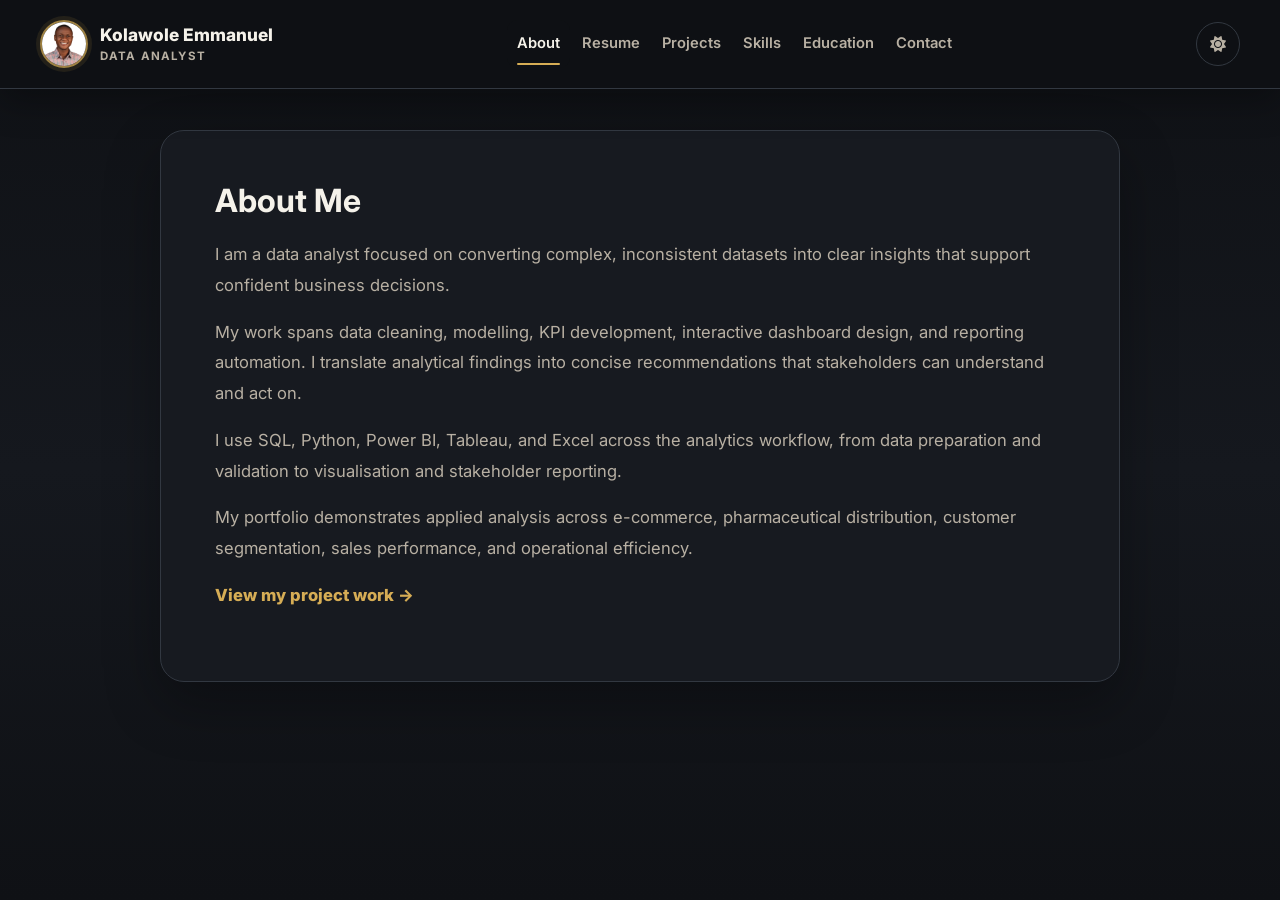
==== commit 03ec6171: "Polish data analytics portfolio" ====
--- a/about.html
+++ b/about.html
@@ -3,37 +3,34 @@
 <head>
     <meta charset="UTF-8">
     <meta name="viewport" content="width=device-width, initial-scale=1.0">
+    <meta name="description" content="Learn how Kolawole Emmanuel applies data analysis, business intelligence, and visual storytelling to support better decisions.">
     <title>About - Kolawole Emmanuel</title>
     <link rel="icon" type="image/png" sizes="32x32" href="favicon-32x32.png">
     <link rel="stylesheet" href="https://cdnjs.cloudflare.com/ajax/libs/font-awesome/6.4.2/css/all.min.css">
-    <link href="https://fonts.googleapis.com/css2?family=Inter:wght@400;500;600;700;800&display=swap" rel="stylesheet">
+    <link href="https://fonts.googleapis.com/css2?family=Inter:wght@400;500;600;700;800&amp;display=swap" rel="stylesheet">
     <link rel="stylesheet" href="assets/css/style.css">
 </head>
 <body class="simple-portfolio inner-page">
+    <a class="skip-link" href="#main-content">Skip to main content</a>
     <header class="simple-header">
-        <a class="simple-brand" href="index.html">Kolawole Emmanuel</a>
-        <nav class="simple-nav" aria-label="Main navigation">
-            <a href="about.html">About</a>
-            <a href="resume.html">Resume</a>
-            <a href="projects.html">Projects</a>
-            <a href="skills.html">Skills</a>
-            <a href="contact.html">Contact</a>
-        </nav>
+        <div class="nav-shell">
+            <a class="simple-brand" href="index.html" aria-label="Kolawole Emmanuel portfolio home"><img src="assets/images/profile-pic.jpg" alt=""><span><strong>Kolawole Emmanuel</strong><small>Data Analyst</small></span></a>
+            <button class="nav-toggle" type="button" aria-expanded="false" aria-controls="primary-navigation" aria-label="Open navigation menu"><i class="fas fa-bars" aria-hidden="true"></i></button>
+            <nav class="simple-nav" id="primary-navigation" aria-label="Main navigation"><a href="about.html">About</a><a href="resume.html">Resume</a><a href="projects.html">Projects</a><a href="skills.html">Skills</a><a href="education.html">Education</a><a href="contact.html">Contact</a></nav>
+            <button class="theme-toggle" type="button" aria-label="Switch to light theme" title="Switch to light theme"><i class="fas fa-sun" aria-hidden="true"></i></button>
+        </div>
     </header>
 
-    <div class="page-back">
-        <a href="index.html" aria-label="Back to main page"><i class="fas fa-arrow-left"></i> Back to main page</a>
-    </div>
-
-    <main class="simple-main">
+    <main class="simple-main" id="main-content">
         <section class="simple-content">
             <h1>About Me</h1>
-            <p>I am a data analyst who enjoys turning raw, complex, and messy datasets into clear stories that help people make better decisions.</p>
-            <p>My work focuses on building interactive dashboards, modelling data, automating reporting workflows, and translating analysis into recommendations that stakeholders can act on.</p>
-            <p>I use tools such as SQL, Python, Power BI, Tableau, and Excel to clean, transform, analyse, and communicate data. I am especially interested in business intelligence, performance reporting, data storytelling, and dashboard design.</p>
-            <p>My portfolio includes analytics projects across sales performance, pharmaceutical distribution, customer segmentation, operational efficiency, and business reporting.</p>
+            <p>I am a data analyst focused on converting complex, inconsistent datasets into clear insights that support confident business decisions.</p>
+            <p>My work spans data cleaning, modelling, KPI development, interactive dashboard design, and reporting automation. I translate analytical findings into concise recommendations that stakeholders can understand and act on.</p>
+            <p>I use SQL, Python, Power BI, Tableau, and Excel across the analytics workflow, from data preparation and validation to visualisation and stakeholder reporting.</p>
+            <p>My portfolio demonstrates applied analysis across e-commerce, pharmaceutical distribution, customer segmentation, sales performance, and operational efficiency.</p>
             <p><a class="simple-link" href="projects.html">View my project work →</a></p>
         </section>
     </main>
+    <script src="assets/js/main.js" defer></script>
 </body>
 </html>
--- a/assets/css/style.css
+++ b/assets/css/style.css
@@ -883,12 +883,38 @@
     --simple-accent: #d6ad55;
     --simple-accent-dark: #b88b35;
     --simple-warm: #37b59d;
+    --simple-header: rgba(15, 17, 21, 0.9);
+    --simple-input: #111419;
+    --simple-chip: rgba(15, 17, 21, 0.55);
+    --simple-shadow: rgba(0, 0, 0, 0.3);
+    --simple-on-accent: #111317;
     font-family: 'Inter', var(--font-body);
     background:
         linear-gradient(180deg, #0f1115 0%, #15181e 52%, #0f1115 100%);
     color: var(--simple-ink);
     min-height: 100vh;
     line-height: 1.7;
+    padding-top: 88px;
+    transition: background-color 0.25s ease, color 0.25s ease;
+}
+
+.simple-portfolio[data-theme="light"] {
+    --simple-bg: #f4f6fa;
+    --simple-panel: #ffffff;
+    --simple-panel-soft: #f7f9fc;
+    --simple-ink: #172033;
+    --simple-muted: #566176;
+    --simple-border: #d7dde8;
+    --simple-accent: #9a6f18;
+    --simple-accent-dark: #76520f;
+    --simple-warm: #147a6c;
+    --simple-header: rgba(250, 251, 253, 0.94);
+    --simple-input: #ffffff;
+    --simple-chip: rgba(23, 32, 51, 0.05);
+    --simple-shadow: rgba(35, 45, 66, 0.13);
+    --simple-on-accent: #ffffff;
+    background: linear-gradient(180deg, #f8f9fc 0%, #eef2f7 55%, #f8f9fc 100%);
+    color-scheme: light;
 }
 
 .simple-portfolio a {
@@ -896,26 +922,75 @@
 }
 
 .simple-header {
-    width: min(1120px, calc(100% - 40px));
-    margin: 24px auto 0;
+    width: 100%;
+    min-height: 88px;
+    margin: 0;
+    padding: 17px 0;
+    position: fixed;
+    inset: 0 0 auto;
+    z-index: 1000;
+    text-align: left;
+    background: var(--simple-header);
+    border: 0;
+    border-bottom: 1px solid var(--simple-border);
+    border-radius: 0;
+    box-shadow: 0 12px 36px var(--simple-shadow);
+    backdrop-filter: blur(16px);
+    -webkit-backdrop-filter: blur(16px);
+}
+
+.nav-shell {
+    width: min(1200px, calc(100% - 48px));
+    min-height: 54px;
+    margin: 0 auto;
     display: flex;
     align-items: center;
     justify-content: space-between;
     gap: 24px;
-    padding: 16px 18px;
-    border-bottom: 1px solid var(--simple-border);
-    border: 1px solid var(--simple-border);
-    border-radius: 18px;
-    background: rgba(23, 26, 32, 0.92);
-    box-shadow: 0 18px 48px rgba(0, 0, 0, 0.28);
+    position: relative;
 }
 
 .simple-brand {
     color: var(--simple-ink);
-    font-size: 1.12rem;
-    font-weight: 800;
+    display: inline-flex;
+    align-items: center;
+    gap: 12px;
     letter-spacing: 0;
     white-space: nowrap;
+}
+
+.simple-brand:hover {
+    color: var(--simple-ink);
+    opacity: 1;
+}
+
+.simple-brand img {
+    width: 48px;
+    height: 48px;
+    border-radius: 50%;
+    object-fit: cover;
+    border: 2px solid rgba(214, 173, 85, 0.72);
+    box-shadow: 0 0 0 4px rgba(214, 173, 85, 0.1);
+}
+
+.simple-brand span {
+    display: grid;
+    line-height: 1.15;
+}
+
+.simple-brand strong {
+    color: var(--simple-ink);
+    font-size: 1.08rem;
+    font-weight: 800;
+}
+
+.simple-brand small {
+    color: var(--simple-muted);
+    font-size: 0.72rem;
+    font-weight: 700;
+    letter-spacing: 0.1em;
+    margin-top: 5px;
+    text-transform: uppercase;
 }
 
 .simple-portfolio .simple-nav {
@@ -925,23 +1000,93 @@
     backdrop-filter: none;
     display: flex;
     align-items: center;
-    gap: 8px;
+    gap: 2px;
     padding: 0;
     z-index: auto;
 }
 
 .simple-portfolio .simple-nav a {
-    color: #e7dfd2;
-    font-size: 0.95rem;
-    font-weight: 700;
-    padding: 8px 11px;
-    border-radius: 999px;
-}
-
-.simple-portfolio .simple-nav a:hover {
-    color: #0f1115;
+    color: var(--simple-muted);
+    font-size: 0.92rem;
+    font-weight: 600;
+    padding: 11px 10px;
+    border-radius: 10px;
+    position: relative;
+}
+
+.simple-portfolio .simple-nav a:hover,
+.simple-portfolio .simple-nav a[aria-current="page"] {
+    color: var(--simple-ink);
+    background: var(--simple-chip);
+    opacity: 1;
+}
+
+.simple-portfolio .simple-nav a::after {
+    content: '';
+    position: absolute;
+    left: 10px;
+    right: 10px;
+    bottom: 3px;
+    height: 2px;
+    border-radius: 2px;
     background: var(--simple-accent);
-    opacity: 1;
+    transform: scaleX(0);
+    transition: transform 0.2s ease;
+}
+
+.simple-portfolio .simple-nav a:hover::after,
+.simple-portfolio .simple-nav a[aria-current="page"]::after {
+    transform: scaleX(1);
+}
+
+.theme-toggle,
+.nav-toggle {
+    width: 44px;
+    height: 44px;
+    flex: 0 0 44px;
+    display: inline-grid;
+    place-items: center;
+    color: var(--simple-muted);
+    background: transparent;
+    border: 1px solid var(--simple-border);
+    border-radius: 50%;
+    cursor: pointer;
+    font: inherit;
+    transition: color 0.2s ease, border-color 0.2s ease, background-color 0.2s ease, transform 0.2s ease;
+}
+
+.theme-toggle:hover,
+.nav-toggle:hover {
+    color: var(--simple-ink);
+    border-color: var(--simple-accent);
+    background: var(--simple-chip);
+    transform: translateY(-1px);
+}
+
+.nav-toggle {
+    display: none;
+}
+
+.skip-link {
+    position: fixed;
+    top: 12px;
+    left: 12px;
+    z-index: 2000;
+    padding: 10px 14px;
+    color: var(--simple-on-accent) !important;
+    background: var(--simple-accent);
+    border-radius: 8px;
+    font-weight: 800;
+    transform: translateY(-160%);
+}
+
+.skip-link:focus {
+    transform: translateY(0);
+}
+
+.simple-portfolio :focus-visible {
+    outline: 3px solid var(--simple-accent);
+    outline-offset: 3px;
 }
 
 .home-hub {
@@ -985,7 +1130,7 @@
 
 .hub-profile h1 {
     color: var(--simple-ink);
-    font-size: clamp(2rem, 4vw, 3rem);
+    font-size: clamp(1.8rem, 3.3vw, 2.45rem);
     line-height: 1.08;
     margin-bottom: 12px;
     letter-spacing: 0;
@@ -1124,7 +1269,7 @@
     padding: 8px 12px;
     border: 1px solid var(--simple-border);
     border-radius: 999px;
-    background: rgba(23, 26, 32, 0.72);
+    background: var(--simple-panel);
 }
 
 .page-back a:hover {
@@ -1150,7 +1295,7 @@
 
 .simple-content h1 {
     color: var(--simple-ink);
-    font-size: clamp(2.3rem, 6vw, 4.5rem);
+    font-size: clamp(1.45rem, 3vw, 2rem);
     line-height: 1;
     margin-bottom: 22px;
     letter-spacing: 0;
@@ -1181,6 +1326,93 @@
     border-left: 4px solid var(--simple-warm);
     padding: 16px 0 16px 18px;
     margin: 12px 0;
+}
+
+.education-card-list {
+    display: grid;
+    gap: 18px;
+    margin-top: 28px;
+}
+
+.education-card {
+    border: 1px solid var(--simple-border);
+    border-radius: 22px;
+    padding: 22px;
+    background: var(--simple-panel-soft);
+}
+
+.education-card span {
+    display: inline-block;
+    color: var(--simple-accent);
+    font-size: 0.82rem;
+    font-weight: 800;
+    margin-bottom: 8px;
+}
+
+.education-card h2 {
+    margin-top: 0;
+}
+
+.experience-timeline {
+    position: relative;
+    margin: 26px 0 38px;
+    padding-left: 58px;
+}
+
+.experience-timeline::before {
+    content: '';
+    position: absolute;
+    left: 21px;
+    top: 8px;
+    bottom: 8px;
+    width: 2px;
+    background: rgba(214, 173, 85, 0.28);
+}
+
+.experience-item {
+    position: relative;
+    padding: 4px 0 34px;
+}
+
+.experience-item:last-child {
+    padding-bottom: 4px;
+}
+
+.experience-icon {
+    position: absolute;
+    left: -58px;
+    top: 6px;
+    width: 44px;
+    height: 44px;
+    border-radius: 50%;
+    display: grid;
+    place-items: center;
+    background: #141820;
+    color: var(--simple-accent);
+    border: 2px solid rgba(214, 173, 85, 0.36);
+    box-shadow: 0 0 0 6px rgba(214, 173, 85, 0.08);
+}
+
+.experience-copy h3 {
+    color: var(--simple-ink);
+    font-size: 1.42rem;
+    margin-bottom: 2px;
+}
+
+.experience-meta {
+    color: var(--simple-muted);
+    font-weight: 800;
+    margin-bottom: 16px !important;
+}
+
+.experience-copy ul {
+    color: var(--simple-muted);
+    padding-left: 20px;
+}
+
+.experience-copy li {
+    margin-bottom: 8px;
+    line-height: 1.55;
 }
 
 .simple-project-list {
@@ -1222,7 +1454,39 @@
     font-size: 0.82rem;
     font-weight: 700;
     padding: 5px 9px;
-    background: rgba(15, 17, 21, 0.55);
+    background: var(--simple-chip);
+}
+
+.simple-tags .tag-action {
+    border: 1px solid var(--simple-accent);
+    border-radius: 999px;
+    color: #111317;
+    font-size: 0.82rem;
+    font-weight: 800;
+    padding: 5px 11px;
+    background: var(--simple-accent);
+}
+
+.simple-tags .tag-action:hover {
+    background: var(--simple-accent-dark);
+    border-color: var(--simple-accent-dark);
+    opacity: 1;
+}
+
+.simple-tags .tag-secondary {
+    border: 1px solid var(--simple-accent);
+    border-radius: 999px;
+    color: var(--simple-accent);
+    font-size: 0.82rem;
+    font-weight: 800;
+    padding: 5px 11px;
+    background: transparent;
+}
+
+.simple-tags .tag-secondary:hover {
+    color: var(--simple-ink);
+    background: var(--simple-chip);
+    opacity: 1;
 }
 
 .simple-actions {
@@ -1284,7 +1548,7 @@
     font-family: inherit;
     font-size: 1rem;
     color: var(--simple-ink);
-    background: #111419;
+    background: var(--simple-input);
 }
 
 .simple-form input:focus,
@@ -1305,15 +1569,46 @@
     margin-top: 14px;
 }
 
-@media (max-width: 900px) {
-    .simple-header {
-        align-items: flex-start;
+@media (max-width: 880px) {
+    .nav-shell {
+        display: grid;
+        grid-template-columns: minmax(0, 1fr) auto auto;
+        gap: 10px;
+    }
+
+    .nav-toggle {
+        display: inline-grid;
+    }
+
+    .simple-portfolio .simple-nav {
+        position: absolute;
+        top: calc(100% + 12px);
+        right: 0;
+        width: min(360px, 100%);
+        display: none;
+        align-items: stretch;
         flex-direction: column;
-    }
-
-    .simple-portfolio .simple-nav {
-        flex-wrap: wrap;
-        gap: 12px 16px;
+        gap: 2px;
+        padding: 10px;
+        background: var(--simple-panel);
+        border: 1px solid var(--simple-border);
+        border-radius: 18px;
+        box-shadow: 0 18px 48px var(--simple-shadow);
+    }
+
+    .simple-portfolio .simple-nav.is-open {
+        display: flex;
+    }
+
+    .simple-portfolio .simple-nav a {
+        width: 100%;
+        padding: 11px 12px;
+    }
+
+    .simple-portfolio .simple-nav a::after {
+        left: 12px;
+        right: auto;
+        width: 32px;
     }
 
     .hub-grid {
@@ -1336,14 +1631,42 @@
 }
 
 @media (max-width: 560px) {
-    .simple-header,
     .home-hub,
     .simple-main {
         width: min(100% - 24px, 1120px);
     }
 
     .simple-header {
-        margin-top: 16px;
+        min-height: 78px;
+        padding: 12px 0;
+    }
+
+    .simple-portfolio {
+        padding-top: 78px;
+    }
+
+    .nav-shell {
+        width: calc(100% - 24px);
+    }
+
+    .simple-brand img {
+        width: 42px;
+        height: 42px;
+    }
+
+    .simple-brand strong {
+        font-size: 0.96rem;
+    }
+
+    .simple-brand small {
+        display: none;
+    }
+
+    .theme-toggle,
+    .nav-toggle {
+        width: 40px;
+        height: 40px;
+        flex-basis: 40px;
     }
 
     .home-hub {
@@ -1533,6 +1856,31 @@
 /* -----------------------------------------
    NOVA MED SOLUTIONS PAGE STYLES
 ------------------------------------------*/
+
+.project-page main {
+    color: var(--dark-text-color);
+}
+
+.project-page .hero-btn {
+    color: var(--primary-color);
+}
+
+.project-page .hero-btn.secondary {
+    color: var(--white-color);
+}
+
+.project-page .card,
+.project-page .accordion-content {
+    color: var(--dark-text-color);
+}
+
+.project-page .tabs {
+    color: var(--dark-text-color);
+}
+
+.simple-portfolio.project-page .card:hover {
+    transform: translateY(-2px);
+}
 
 /* Back Button */
 .back-btn {
@@ -1695,6 +2043,16 @@
 
     .project-hero .hero-content h1 {
         font-size: 2.25rem;
+    }
+
+    .project-page .tabs {
+        flex-wrap: wrap;
+        gap: 6px;
+        padding: 0 12px;
+    }
+
+    .project-page .tab-btn {
+        padding: 0.72rem 0.85rem;
     }
 }
 
